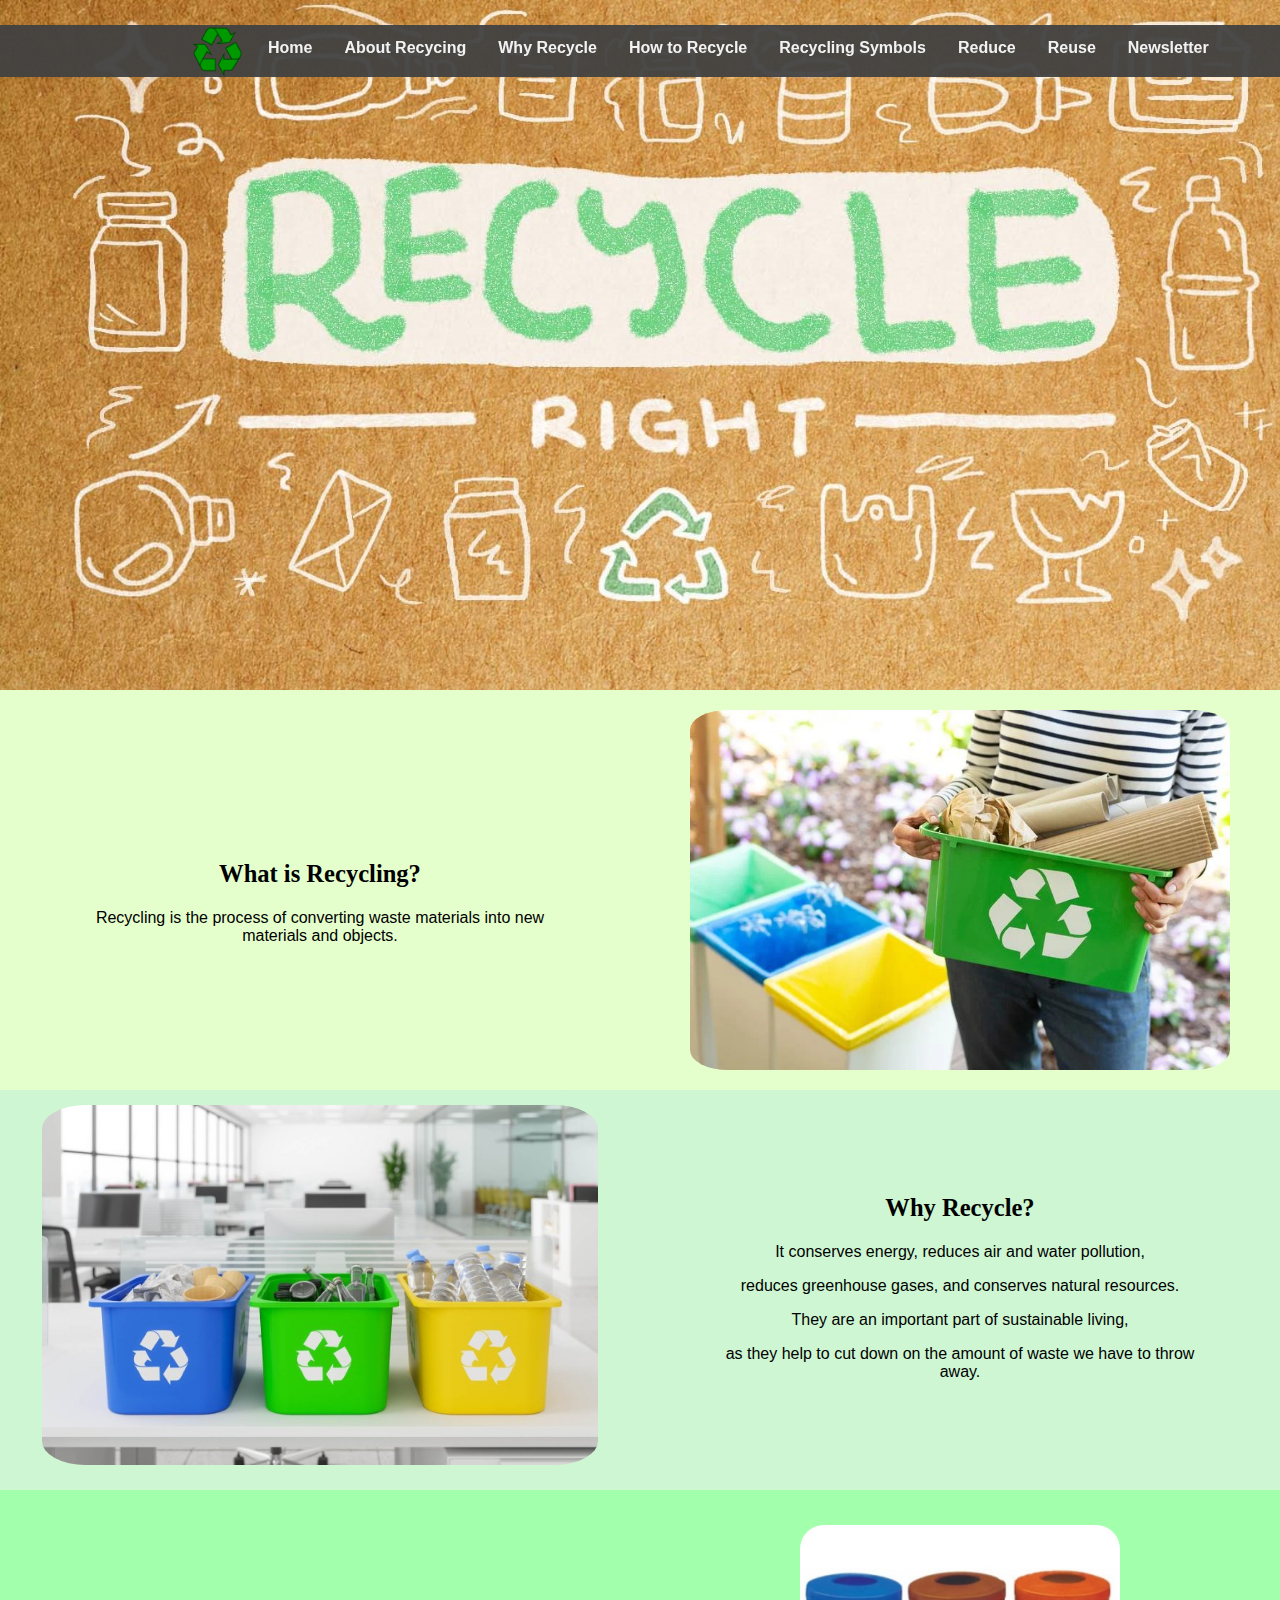
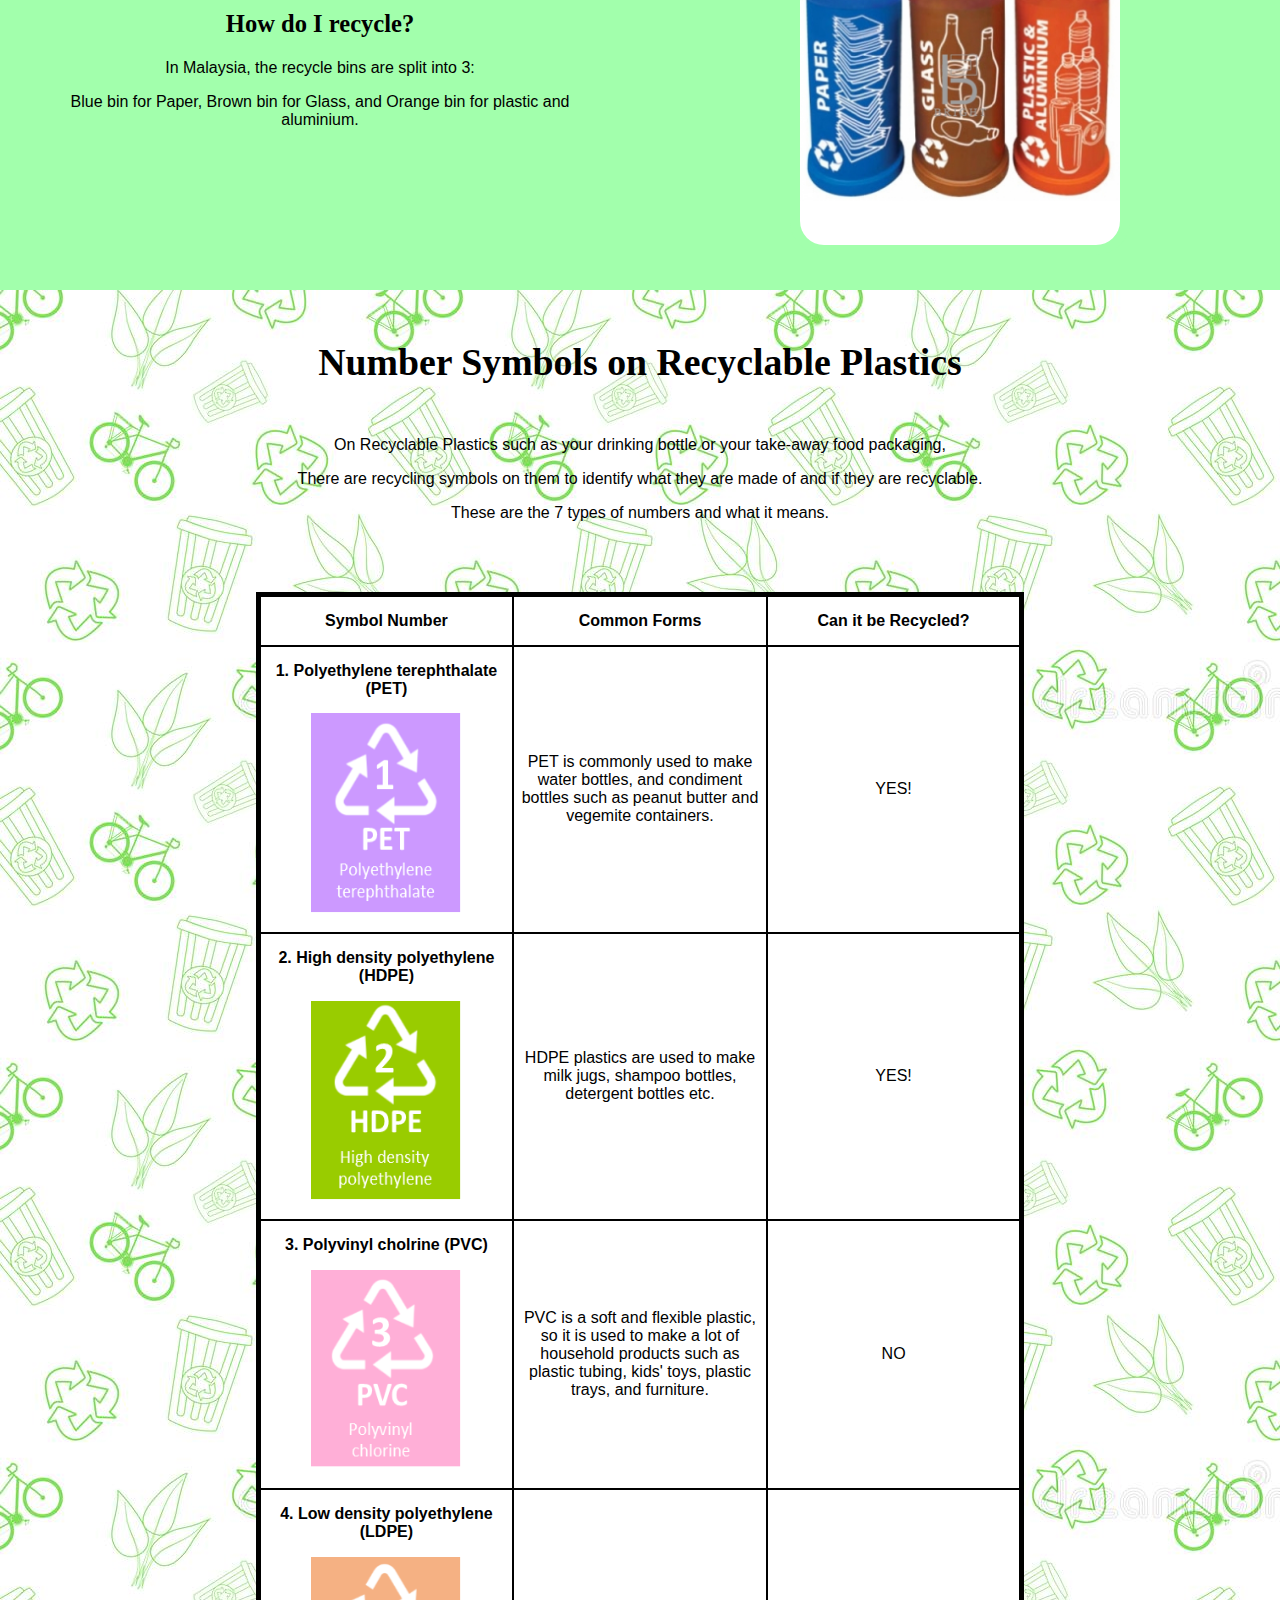
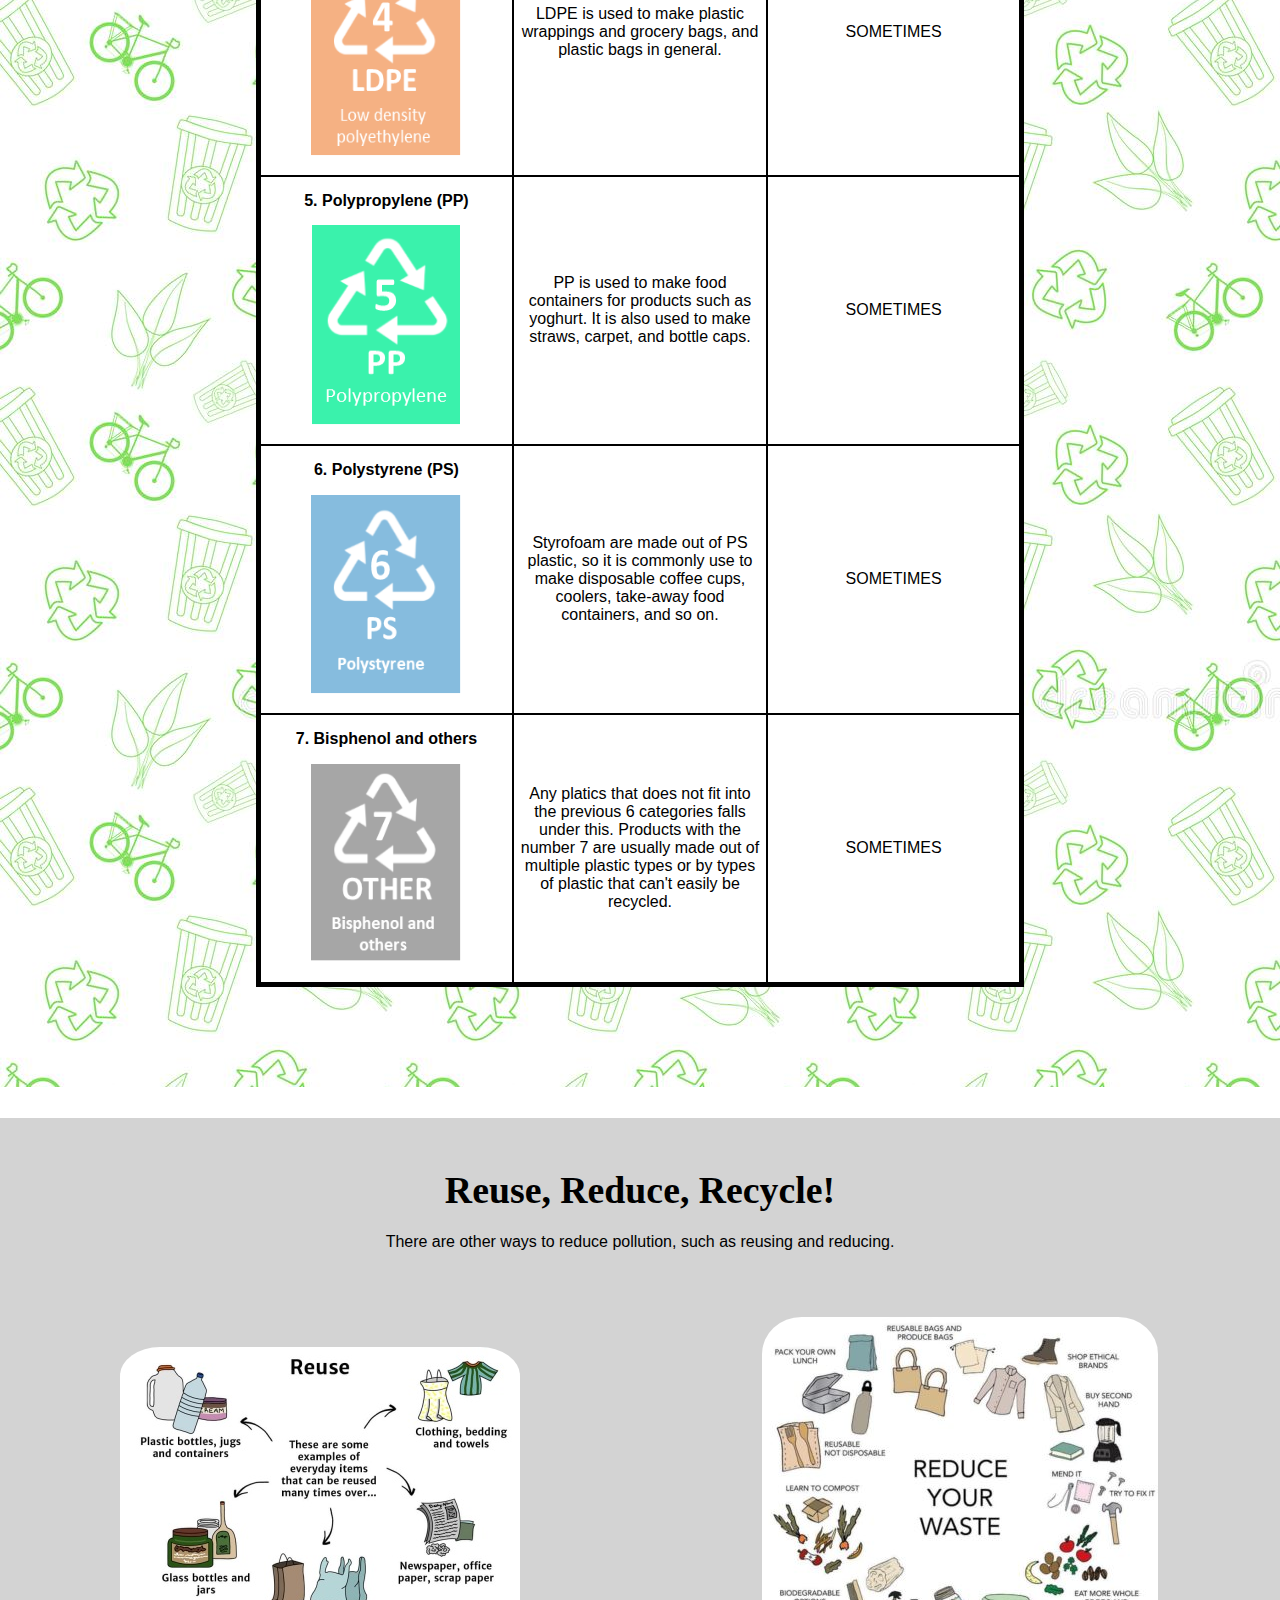
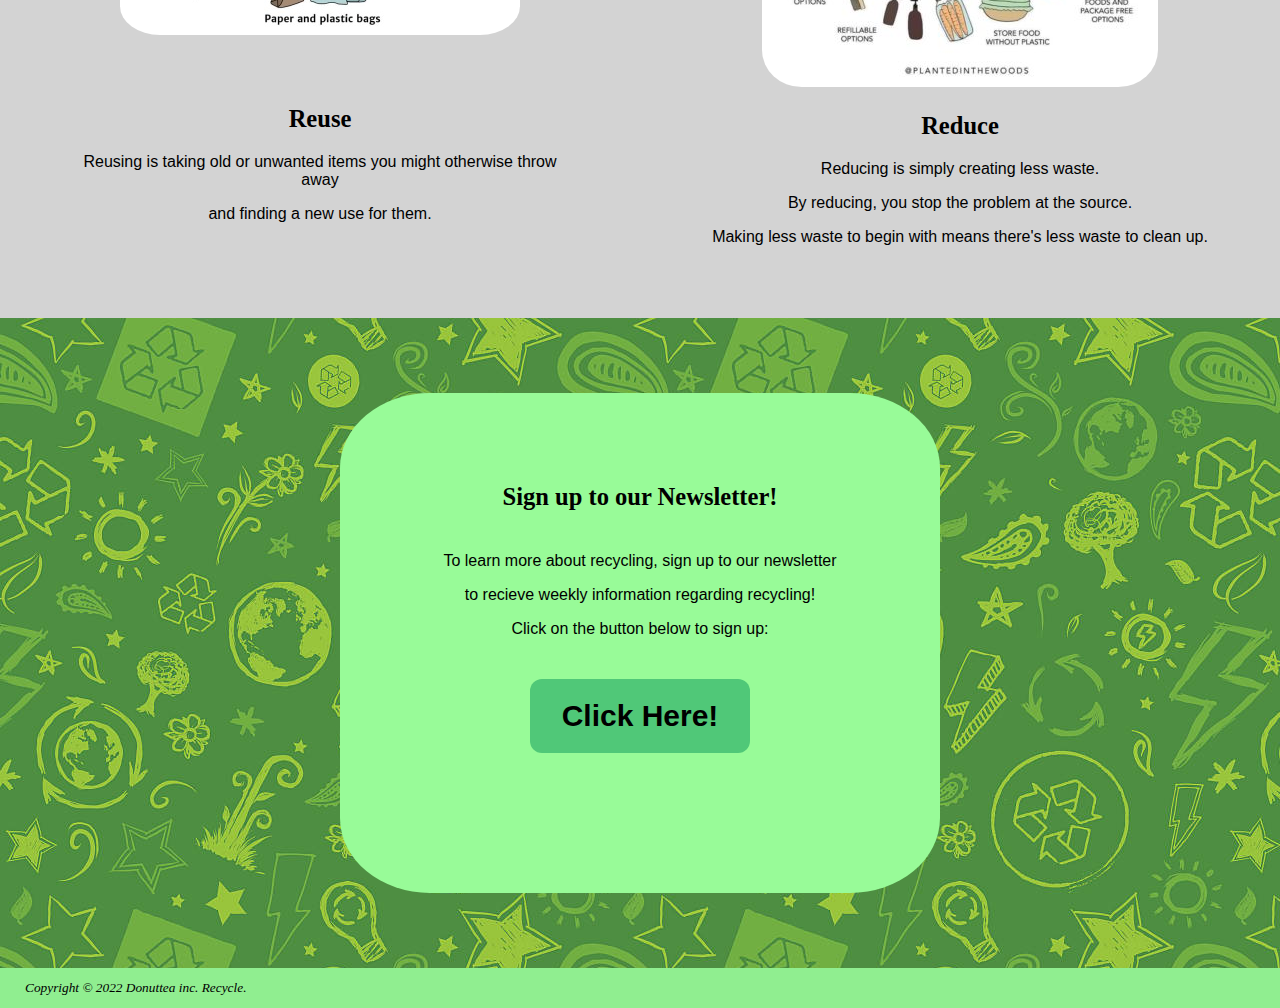
==== recycle/index.html @ 802a6f29 "recycle" ====
<!DOCTYPE html>
<html lang="en">
<head>
    <title>Recycle!</title>
    <meta charset="utf-8">
<link rel="stylesheet" href="style.css"> 
</head>
<body>
<div class="nav">
    <b>
        <div>
            <img class="logo" src="recycle logo.png" width="50" height="50">
        </div>
        <a href="#intro">Home</a> &nbsp; 
        <a href="#about">About Recycing</a> &nbsp; 
        <a href="#why">Why Recycle</a> &nbsp;
        <a href="#how">How to Recycle</a> &nbsp;
        <a href="#number">Recycling Symbols</a> &nbsp;
        <a href="#rrr">Reduce</a> &nbsp;
        <a href="#rrr">Reuse</a> &nbsp;
        <a href="#newsletter">Newsletter</a> &nbsp;
    </b>            
</div> 
<div id="intro">
    <img class="intro-image" src="recycle.jpeg" alt="recycle">
</div> 
<div id="about">
    <div class="left" style="padding-top:150px ;" >
        <h2>What is Recycling?</h2>
        <p>Recycling is the process of converting waste materials into new materials and objects. </p>
    </div>
    <div class="right">
        <img class="img1" src="recycling1.jpg" alt="Recycle">
    </div>
</div>  
<div id="why">
    <div class="left">
        <img class="img2" src="recycling2.jpg" alt="Recycle">
    </div>
    <div class="right" style="padding-top: 80px;">
        <h2>Why Recycle?</h2>
        <p> It conserves energy, reduces air and water pollution,</p>
        <p>reduces greenhouse gases, and conserves natural resources.</p>
        <p>They are an important part of sustainable living,</p>
        <p>as they help to cut down on the amount of waste we have to throw away.</p>
    </div>
</div>
<div id="how">
    <div class="left" style="padding-top: 100px;">
        <h2>How do I recycle?</h2>
        <p>In Malaysia, the recycle bins are split into 3: </p>
        <p>Blue bin for Paper, Brown bin for Glass, and Orange bin for plastic and aluminium.</p>
    </div>
    <div class="right">
        <img class="img3" src="recyclebin.jpg" alt="Recycling bin">
    </div>
</div>
<div id="number">
    <h2 style="text-align: center; padding:20px;padding-top:50px; font-size: 1cm">Number Symbols on Recyclable Plastics</h2>
    <p>On Recyclable Plastics such as your drinking bottle or your take-away food packaging, </p>
    <p>There are recycling symbols on them to identify what they are made of and if they are recyclable.</p>
    <p>These are the 7 types of numbers and what it means.</p>
    <table>
        <tr>
            <th>Symbol Number</th>
            <th>Common Forms</th>
            <th>Can it be Recycled?</th>
        </tr>
        <tr>
          <th>1. Polyethylene terephthalate (PET) <br>
            <img src="logo1.png" alt="PET">
          </th>
          <td>PET is commonly used to make water bottles, and condiment bottles such as peanut butter and vegemite containers.</td>
          <td>YES! </td>
        </tr>
        <tr>
          <th>2. High density polyethylene (HDPE) <br>
            <img src="logo2.png" alt="HDPE">
          </th>
          <td>HDPE plastics are used to make milk jugs, shampoo bottles, detergent bottles etc.</td>
          <td>YES!</td>
        </tr>
        <tr>
          <th>3. Polyvinyl cholrine (PVC) <br>
            <img src="logo3.png" alt="PVC">
          </th>
          <td>PVC is a soft and flexible plastic, so it is used to make a lot of household products such as plastic tubing, kids' toys, plastic trays, and furniture.</td>
          <td>NO</td>
        </tr>
        <tr>
            <th>4. Low density polyethylene (LDPE) <br>
                <img src="logo4.png" alt="LDPE">
            </th>
            <td>LDPE is used to make plastic wrappings and grocery bags, and plastic bags in general. </td>
            <td>SOMETIMES</td>
        </tr>
        <tr>
            <th>5. Polypropylene (PP) <br>
                <img src="logo5.png" alt="PP">
            </th>
            <td>PP is used to make food containers for products such as yoghurt. It is also used to make straws, carpet, and bottle caps.</td>
            <td>SOMETIMES</td>
        </tr>
        <tr>
            <th>6. Polystyrene (PS) <br>
                <img src="logo6.png" alt="PS">
            </th>
            <td>Styrofoam are made out of PS plastic, so it is commonly use to make disposable coffee cups, coolers, take-away food containers, and so on. </td>
            <td>SOMETIMES</td>
        </tr>
        <tr>
            <th>7. Bisphenol and others <br>
                <img src="logo7.png" alt="OTHERS">
            </th>
            <td>Any platics that does not fit into the previous 6 categories falls under this. Products with the number 7 are usually made out of multiple plastic types or by types of plastic that can't easily be recycled.</td>
            <td>SOMETIMES</td>
        </tr>
      </table>
</div>
<div id="rrr">
    <h2 style="text-align: center; padding:20px;padding-top:50px; font-size: 1cm">Reuse, Reduce, Recycle!</h2>
    <p style="margin-top:-30px">There are other ways to reduce pollution, such as reusing and reducing.</p>
    <div class="left">
        <img class="img4" src="reuse.jpg" alt="reuse">
        <h2>Reuse</h2>
        <p>Reusing is taking old or unwanted items you might otherwise throw away</p>
        <p>and finding a new use for them.</p>
    </div>
    <div class="right">
        <img class="img5" src="reduce.jpg" alt="reduce">
        <h2>Reduce</h2>
        <p>Reducing is simply creating less waste.</p>
        <p> By reducing, you stop the problem at the source. </p>
        <p> Making less waste to begin with means there&#39s less waste to clean up.</p>
    </div>
</div>
<div id="newsletter">
    <div class="newsletterdiv">
        <h2>Sign up to our Newsletter!</h2>
        <p>To learn more about recycling, sign up to our newsletter</p>
        <p>to recieve weekly information regarding recycling!</p>
        <p>Click on the button below to sign up:</p>     
        <a href="newsletter.html"><b>Click Here!</b></a>
    </div>  
</div>
    
</div>
<div id="footer">
    <footer>
        <small><i>Copyright &copy; 2022 Donuttea inc. Recycle.</i></small>
    </footer>
</div>
</body>
</html>
---- recycle/style.css ----
h1 {
    font-family: 'Trebuchet MS', 'Lucida Sans Unicode', 'Lucida Grande', 'Lucida Sans', Arial, sans-serif;
    font-size: 3cm;
    text-align: center;
    margin: 0%;
    padding: 250px;
    color: black;
    
}

h2 {
    font-size: 0.65cm;
    font-family: Georgia, 'Times New Roman', Times, serif;
}

p {
    font-family: 'Gill Sans', 'Gill Sans MT', Calibri, 'Trebuchet MS', sans-serif;
    padding-left: 69px;
    padding-right: 69px;
    font-size: 1.1  em;
}

body {
    margin: 0;
    
}

table {
    margin-top: 70px;
    margin-left: auto;
    margin-right: auto;
    border: 5px solid black;
    background-color: white;
    width: 60%;
    border-collapse: collapse;
    table-layout: fixed;
}

th, td {
    width:auto;
    text-align: center;
    border: 2px solid black;
    padding: 5px;
    padding-top: 15px;
    padding-bottom:15px;
}
th {
    font-size: 1em;
    font-family: Arial, Helvetica, sans-serif;

}

th img {
    padding-top: 15px;
    width: 150px;
    height: 200px;
}

td {
    font-family: 'Gill Sans', 'Gill Sans MT', Calibri, 'Trebuchet MS', sans-serif;
}

.intro-image {
    height: 690px;
    width: auto;
    text-align: center;
    margin: 0;
}

.img1 {
    height: 360px;
    max-width:100%;
    object-fit: fill;
    border: 20px solid #E5FFCC;
    border-radius: 10%;
}

.img2 {
    height:360px;
    max-width: 100%;
    object-fit: fill;
    border: 15px solid #CEF6D2;
    border-radius: 10%;
}

.img3 {
    height: 320px;  
    max-width:100%;
    object-fit: fill;
    border: 10px solid #A2FFAC;
    border-radius: 10%;
    margin-top: 25px;
}

.img4 {
    margin-top: 80px;
    margin-bottom: 45px;
    border-radius: 10%;
}

.img5 {
    margin-top: 50px;
    border-radius: 10%;
}

.left {
    height: auto;
    width:50%;
    float: left;
    text-align: center;
}

.right{
    height: auto;
    width: 50%;
    float:right;
    text-align: center;
}


#intro {
    height: 690px;
    width: auto;
    text-align: center;
    background-image: url(recycle.jpeg);
    background-size: cover;
    margin: 0;
}

#about {
    height:400px;
    width:auto;
    background-color: #E5FFCC;
    
}

#why {
    height:400px;
    width:auto;
    background-color: #CEF6D2;
}

#how {
    height: 400px;
    width: auto;
    background-color: #A2FFAC;
    text-align: center;
    padding-top: 0px;
}


#number {
    margin-top: -31px;
    height: fit-content;
    width: auto;
    background-image: url(background1.jpg);
    padding-bottom: 100px;
}

#number p {
    text-align: center;
}

#rrr {
    height: 800px;
    width:auto;
    background-color: lightgray;
    text-align: center;

}

#newsletter {
    height: 650px;
    width: auto;
    background-image: url(background2.jpg);
    align-content: center;
    display: flex;
    align-items: center;
    justify-content: center;
    text-align: center;
}

.newsletterdiv {
    height: 450px;
    width:600px;
    display: inline-block;
    background-color: #98FB98;
    text-align: center;
    justify-content: center;
    align-items: center;
    border-radius: 15%;
    padding-top: 50px;
    margin: 0%;
}

.newsletterdiv h2 {
    padding: 20px;
}

.newsletterdiv a {
    width: 180px;
    margin: 25px;
    background-color: #50C878;
    padding: 20px;
    border-radius: 12px ;
    font-size: 30px;
    display: inline-block;
    color: black;
    font-family: 'Gill Sans', 'Gill Sans MT', Calibri, 'Trebuchet MS', sans-serif;
    text-decoration: none;
}


.newsletterdiv a:hover {
    background-color: green;
    transform: scale(90%);
}

#footer {
    height: 30px;
    width:auto;
    background-color: lightgreen;
    text-align: left;
    padding-top: 10px;
    padding-left: 25px;
}


.nav {
    font-family:'Segoe UI', Tahoma, Geneva, Verdana, sans-serif;
    overflow: hidden;
    background-color: rgba(65, 65, 65, .95);
    position: fixed;
    top: 25px; 
    width: 100%; 
    padding-left: 15%;
    margin: 0;
}

.nav a {
float: left;
display: block;
color: #f2f2f2;
text-align: center;
padding: 14px 16px;
text-decoration: none;
}

.nav a:hover {
background: #ddd;
color: black;
opacity: 100%;
transform: scale(1.2);
transition: .2s;
z-index: 1  ;
}

.logo{
    float: left;
    width: 50px;
    height: 50px;
    margin-top: 2px;
    margin-right: 10px;
}
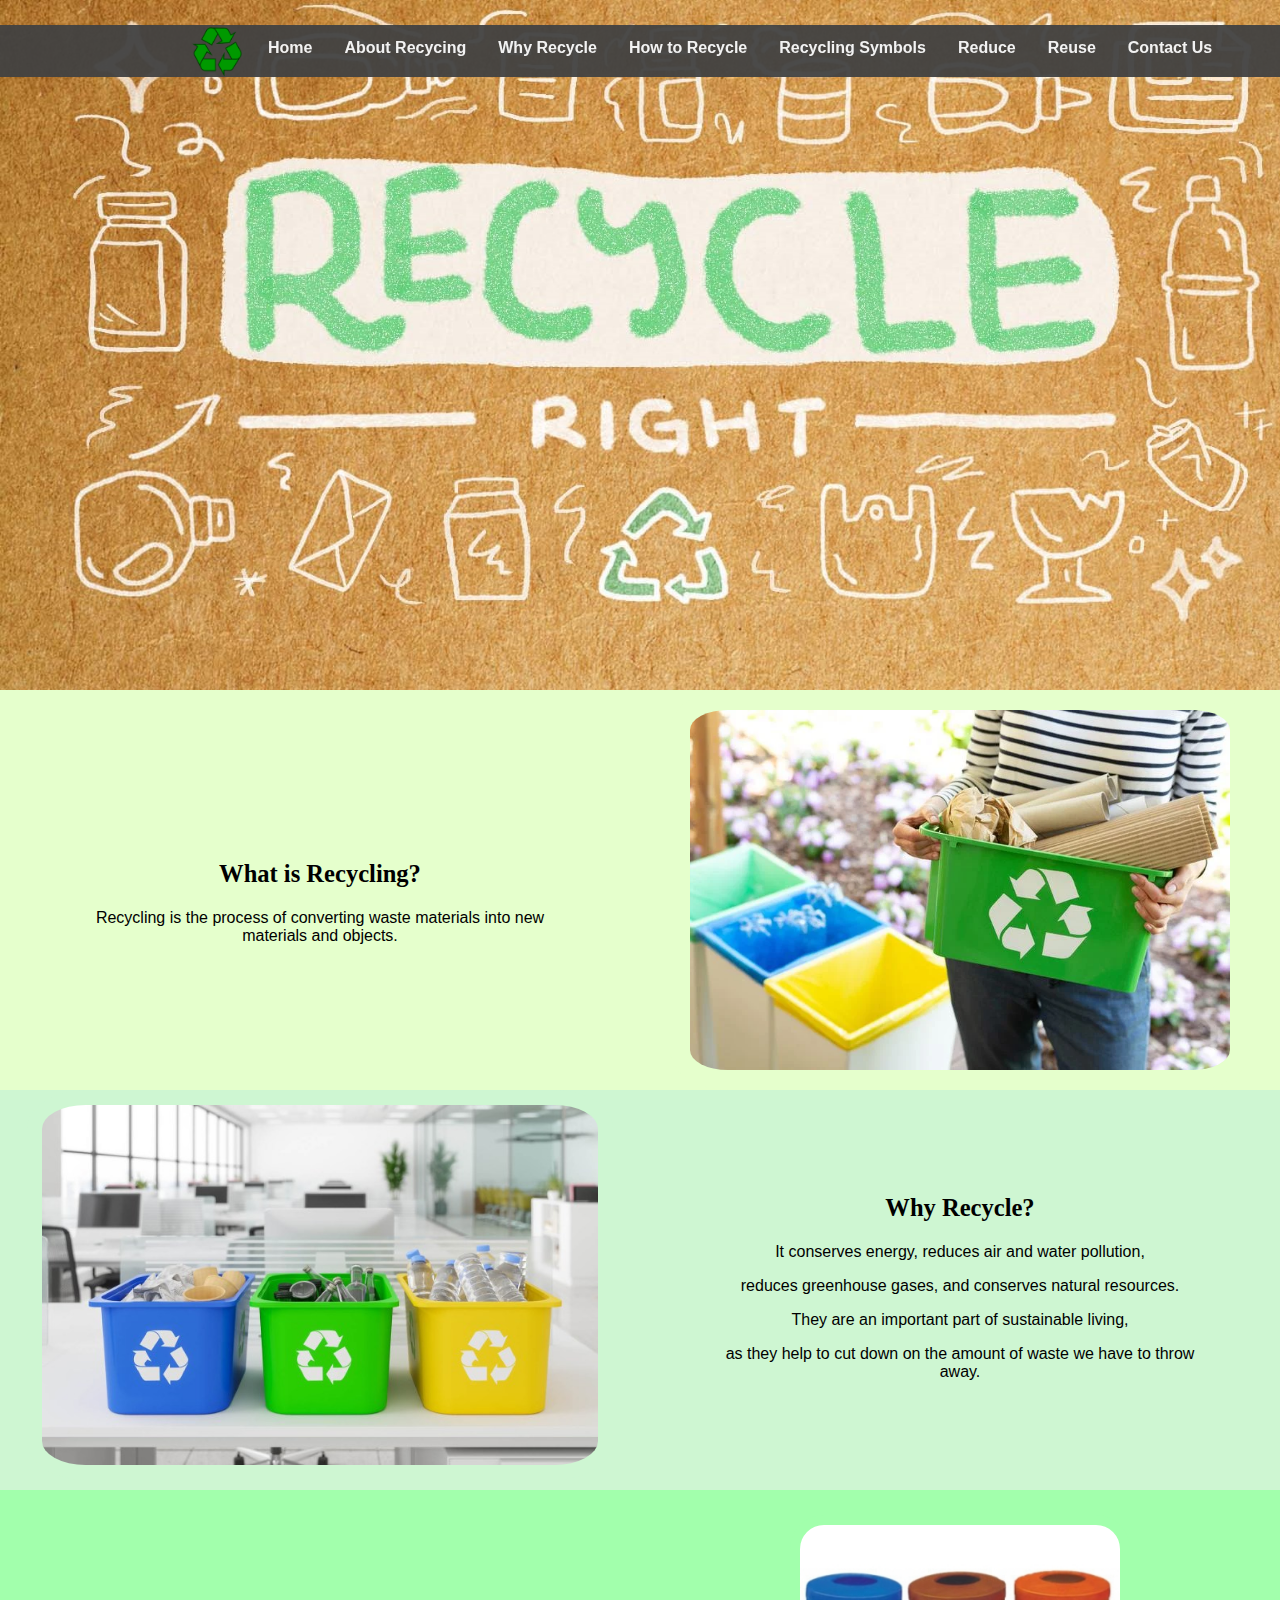
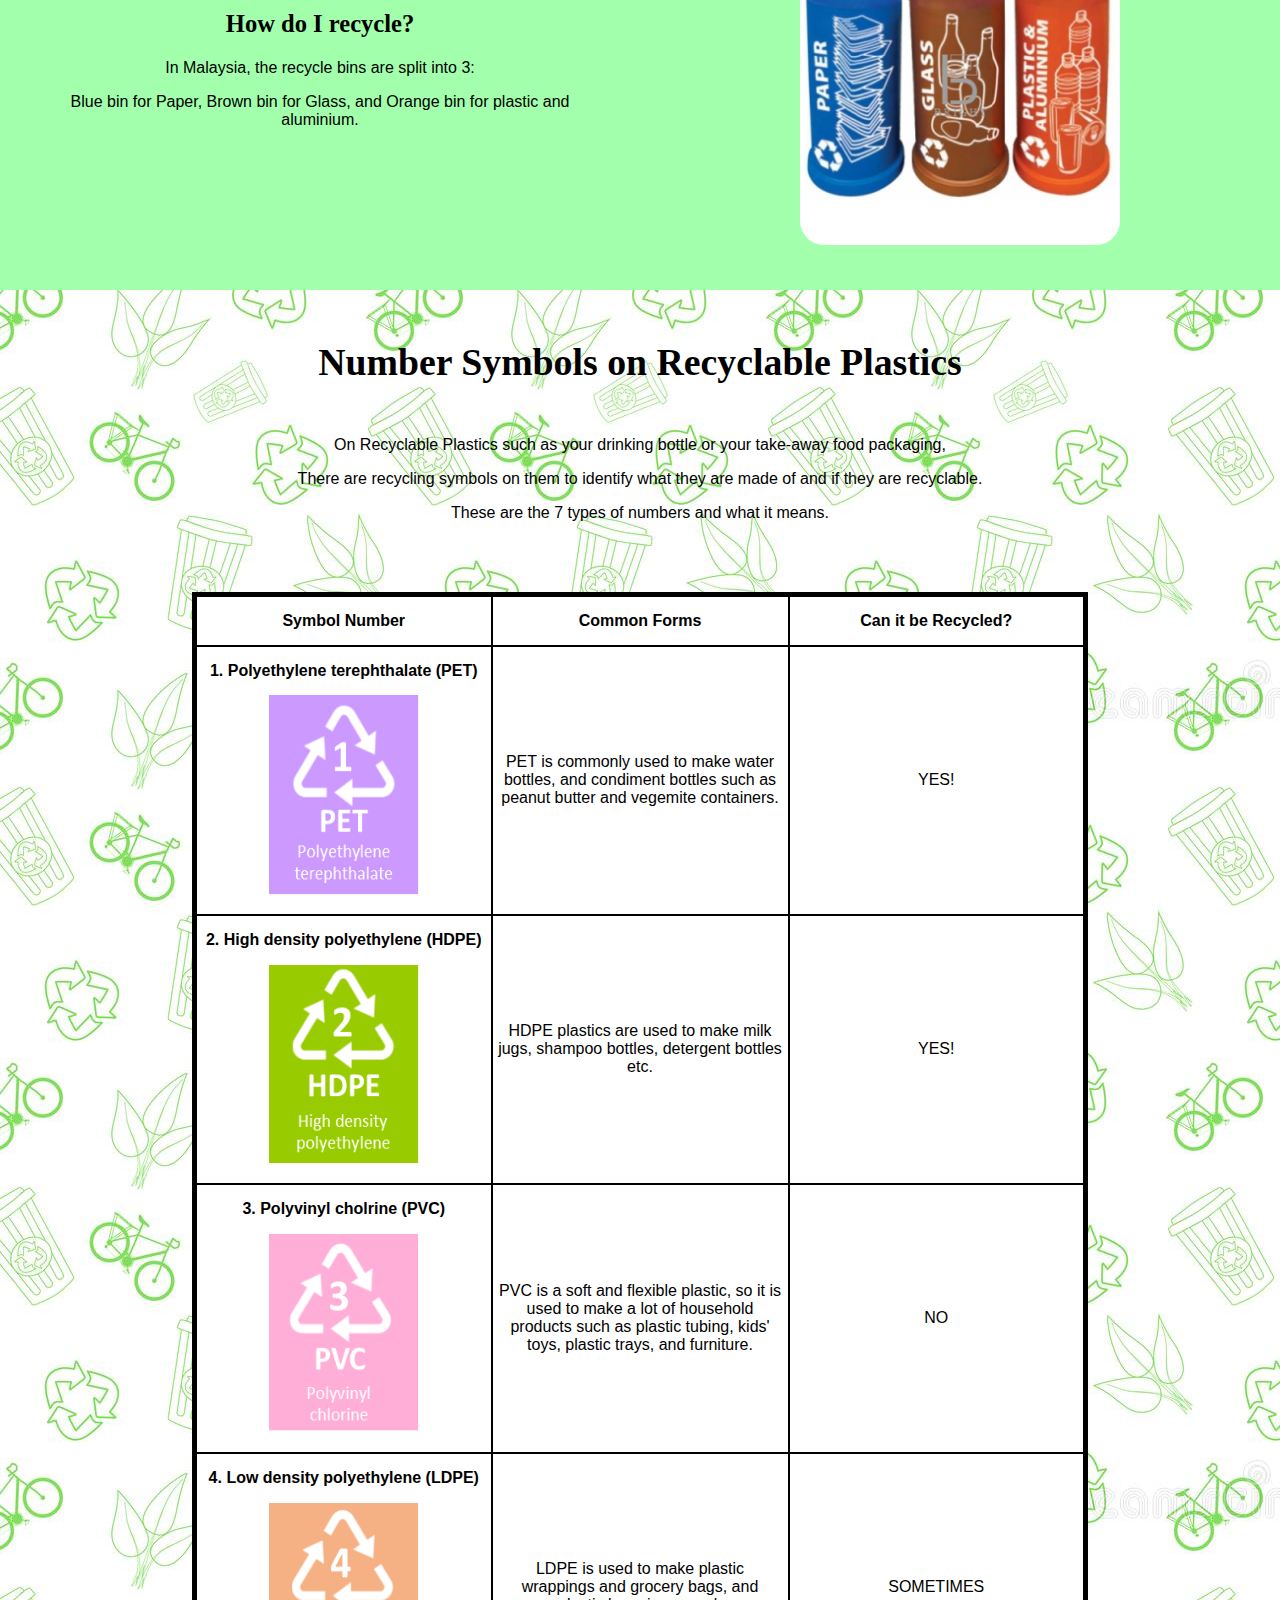
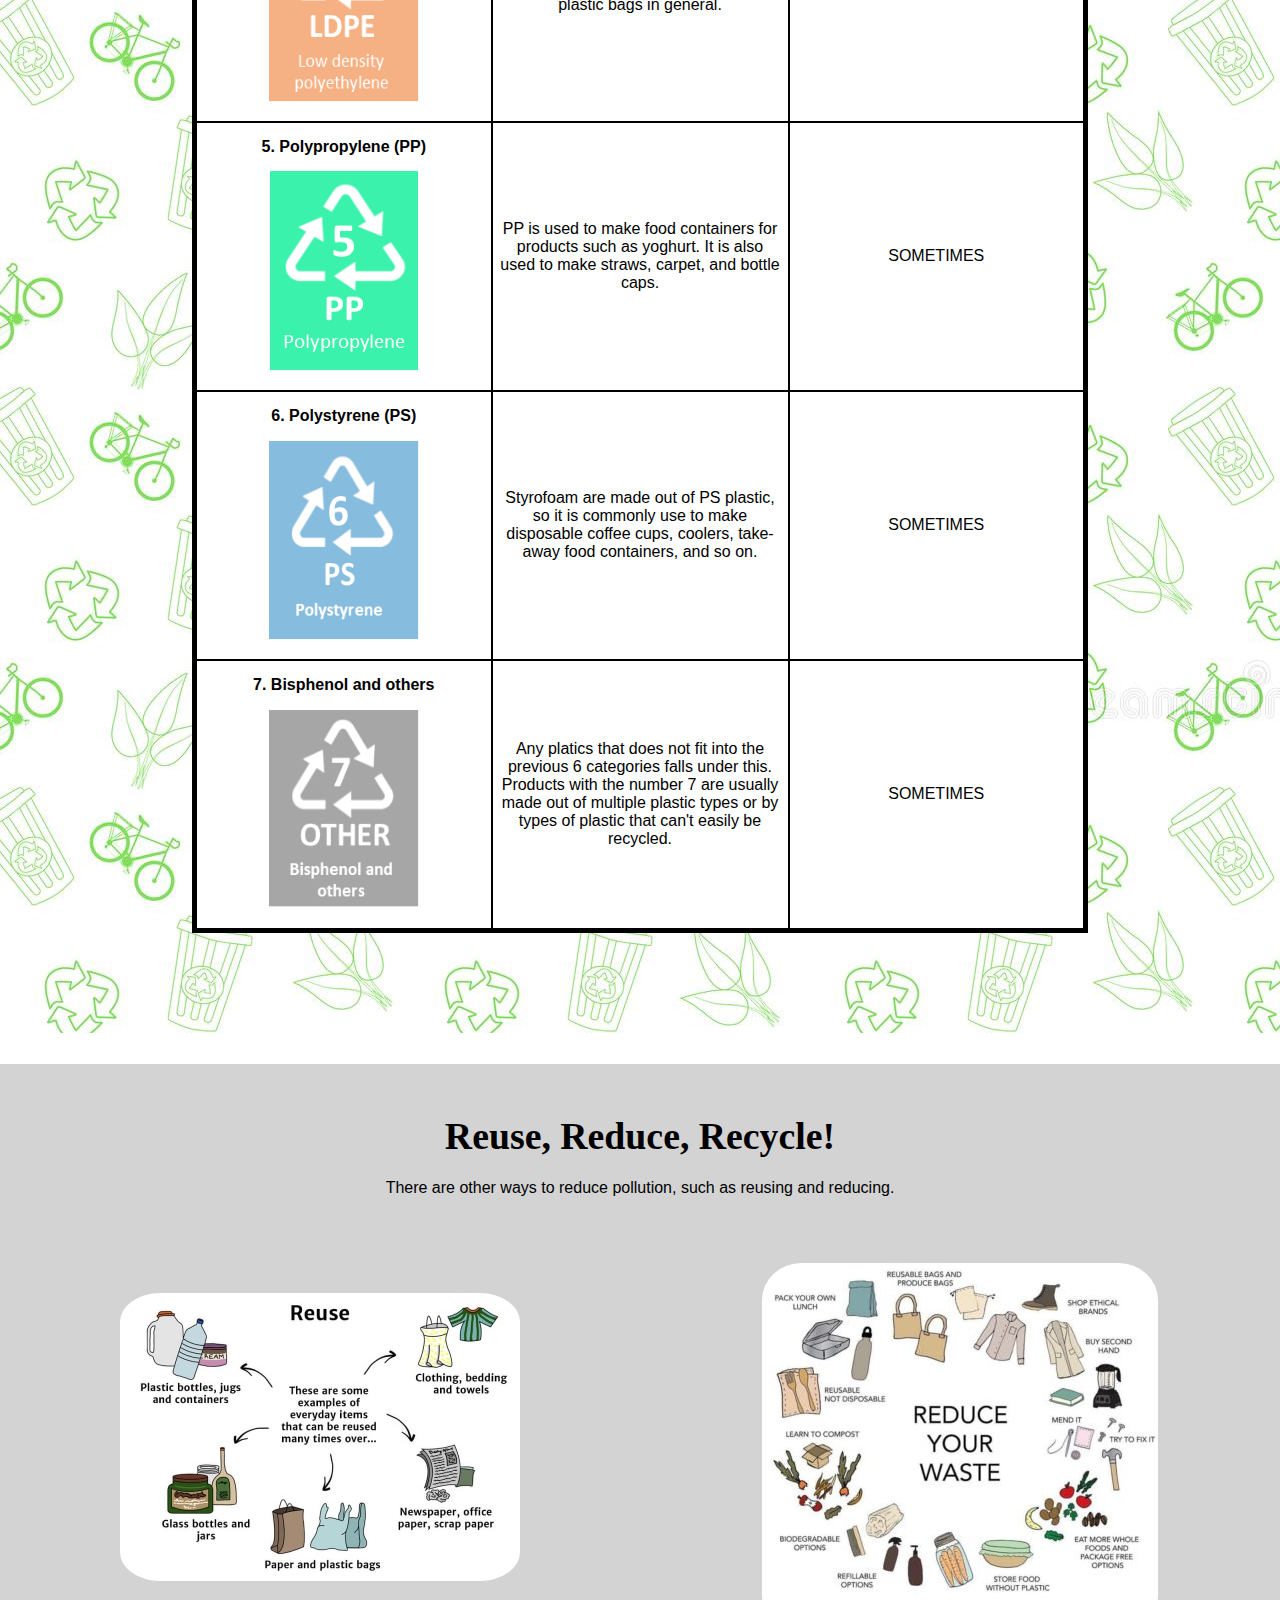
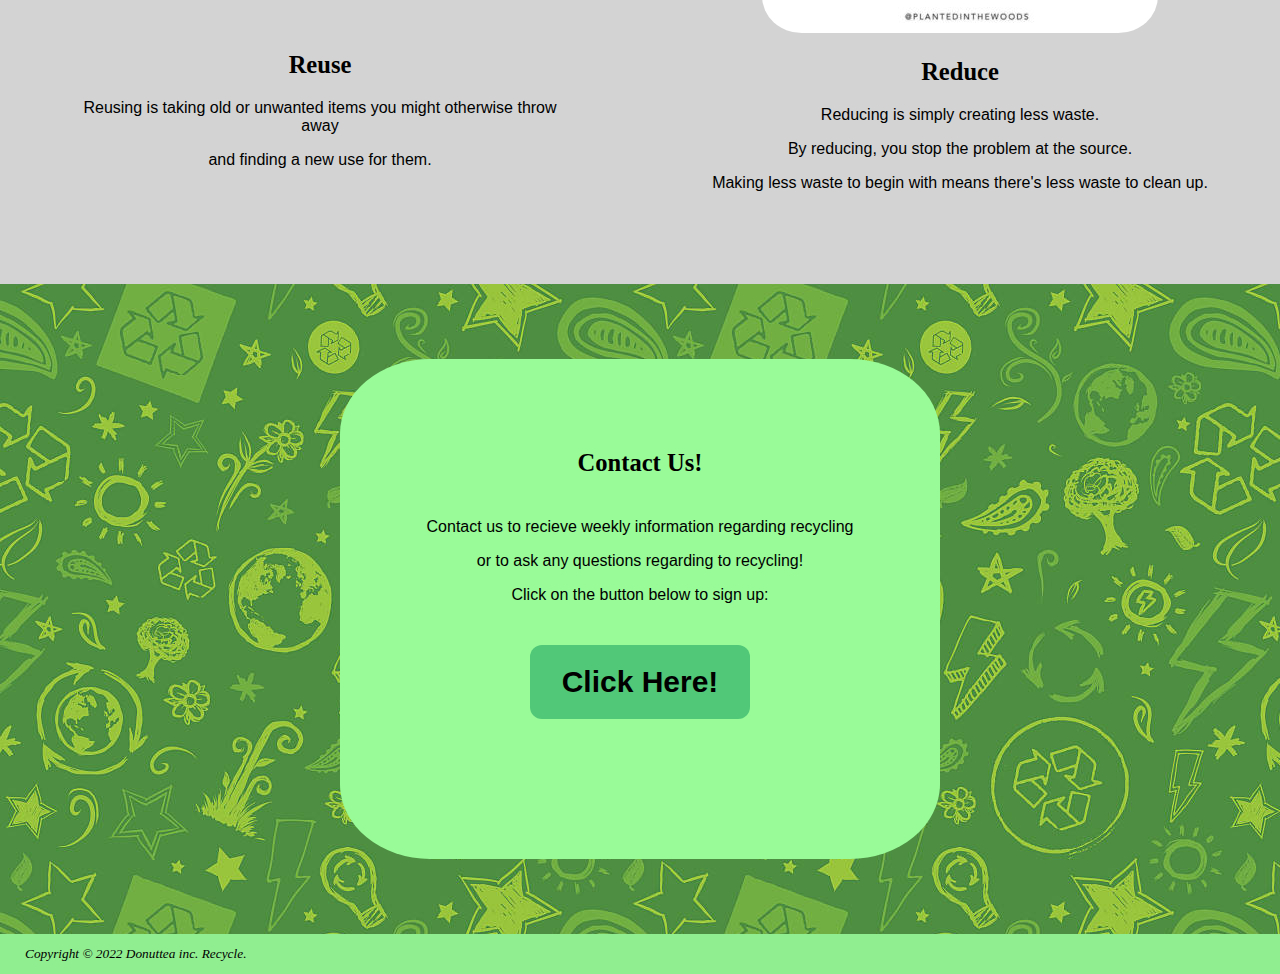
==== commit 1e447219: "changed contact" ====
--- a/recycle/index.html
+++ b/recycle/index.html
@@ -18,7 +18,7 @@
         <a href="#number">Recycling Symbols</a> &nbsp;
         <a href="#rrr">Reduce</a> &nbsp;
         <a href="#rrr">Reuse</a> &nbsp;
-        <a href="#newsletter">Newsletter</a> &nbsp;
+        <a href="#contact">Contact Us</a> &nbsp;
     </b>            
 </div> 
 <div id="intro">
@@ -134,13 +134,14 @@
         <p> Making less waste to begin with means there&#39s less waste to clean up.</p>
     </div>
 </div>
-<div id="newsletter">
-    <div class="newsletterdiv">
-        <h2>Sign up to our Newsletter!</h2>
-        <p>To learn more about recycling, sign up to our newsletter</p>
-        <p>to recieve weekly information regarding recycling!</p>
+<div id="contact">
+    <div class="contactdiv">
+        <h2>Contact Us!</h2>       
+        <p></p>
+        <p>Contact us to recieve weekly information regarding recycling</p>
+        <p>or to ask any questions regarding to recycling!</p>        
         <p>Click on the button below to sign up:</p>     
-        <a href="newsletter.html"><b>Click Here!</b></a>
+        <a href="contact.html"><b>Click Here!</b></a>
     </div>  
 </div>
     
--- a/recycle/style.css
+++ b/recycle/style.css
@@ -31,7 +31,7 @@
     margin-right: auto;
     border: 5px solid black;
     background-color: white;
-    width: 60%;
+    width: 70%;
     border-collapse: collapse;
     table-layout: fixed;
 }
@@ -96,11 +96,16 @@
     margin-top: 80px;
     margin-bottom: 45px;
     border-radius: 10%;
+    max-height: 100%;
+    max-width: 100%;
 }
 
 .img5 {
     margin-top: 50px;
     border-radius: 10%;
+    max-height: 100%;
+    max-width: 100%;
+    
 }
 
 .left {
@@ -162,16 +167,16 @@
 }
 
 #rrr {
-    height: 800px;
+    height: 820px;
     width:auto;
     background-color: lightgray;
     text-align: center;
 
 }
 
-#newsletter {
+#contact {
     height: 650px;
-    width: auto;
+    width: 100%;
     background-image: url(background2.jpg);
     align-content: center;
     display: flex;
@@ -180,7 +185,7 @@
     text-align: center;
 }
 
-.newsletterdiv {
+.contactdiv {
     height: 450px;
     width:600px;
     display: inline-block;
@@ -193,11 +198,11 @@
     margin: 0%;
 }
 
-.newsletterdiv h2 {
+.contactdiv h2 {
     padding: 20px;
 }
 
-.newsletterdiv a {
+.contactdiv a {
     width: 180px;
     margin: 25px;
     background-color: #50C878;
@@ -211,7 +216,7 @@
 }
 
 
-.newsletterdiv a:hover {
+.contactdiv a:hover {
     background-color: green;
     transform: scale(90%);
 }
